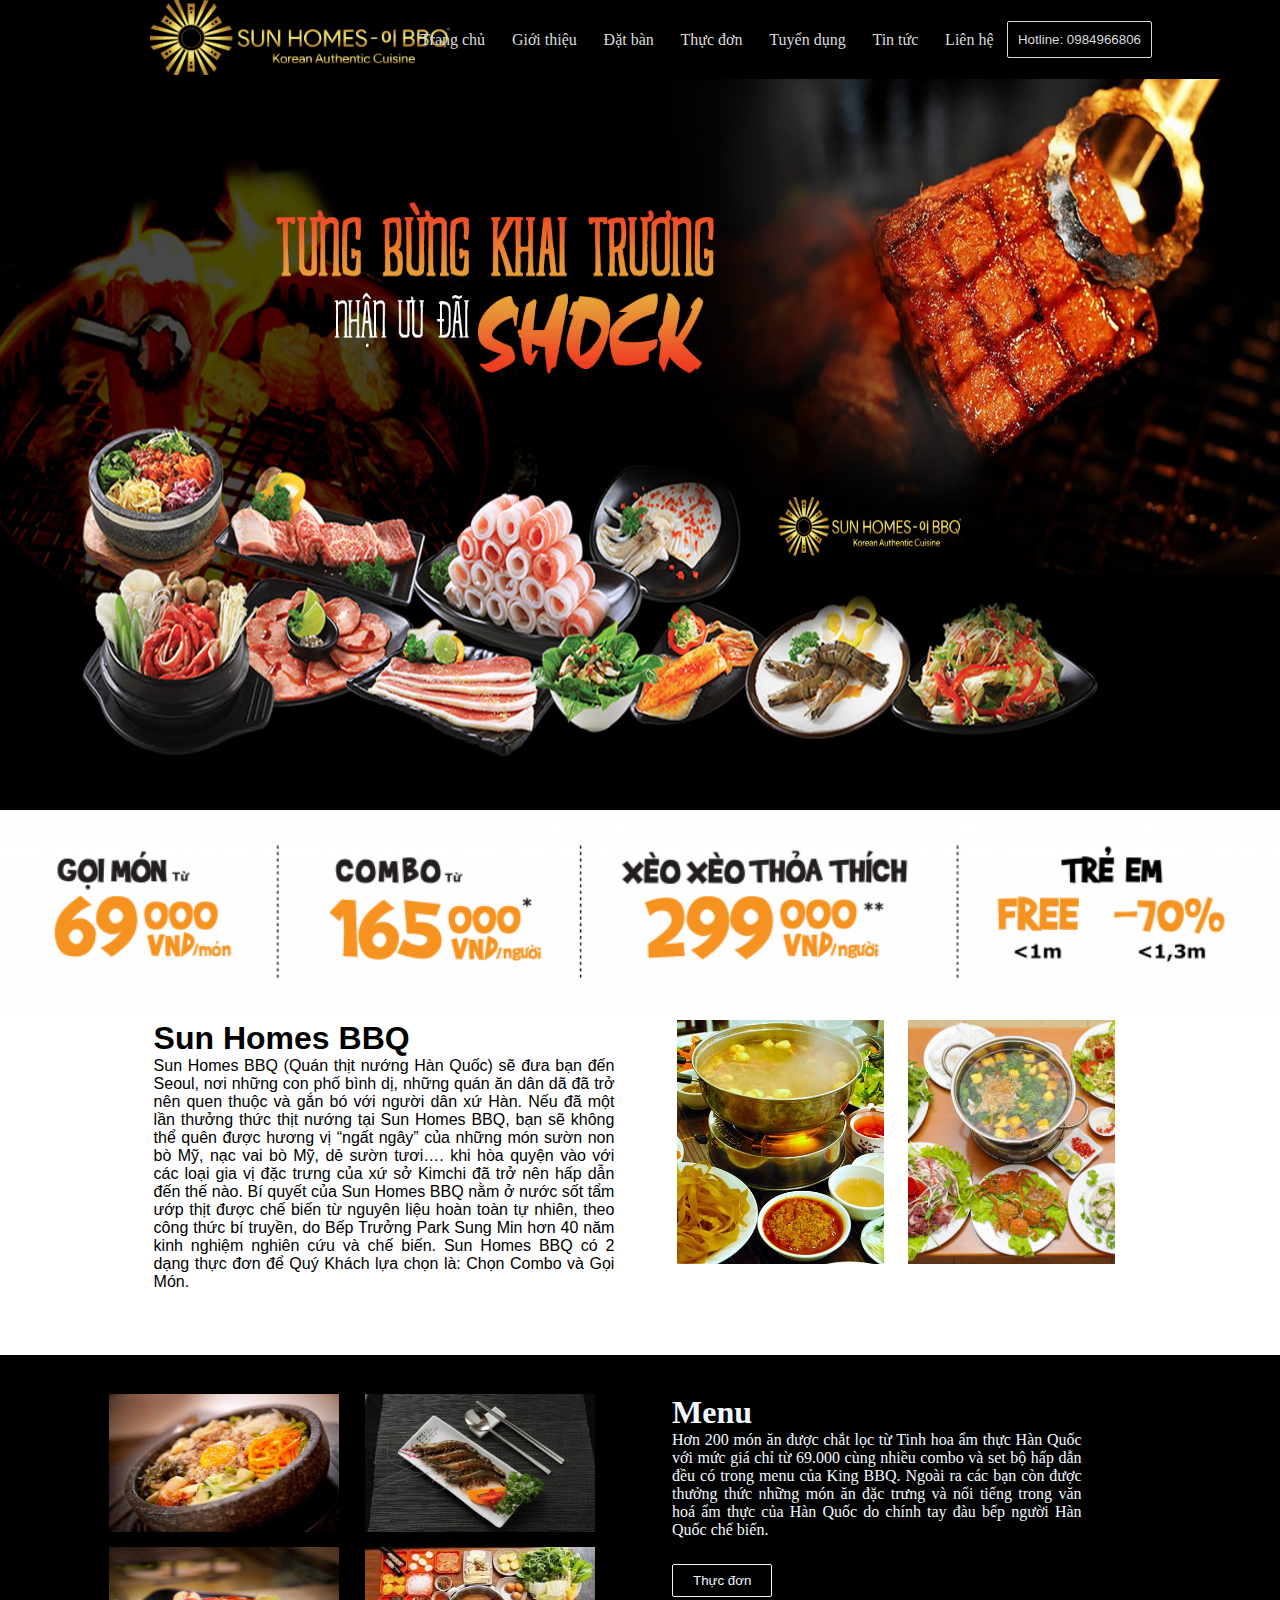
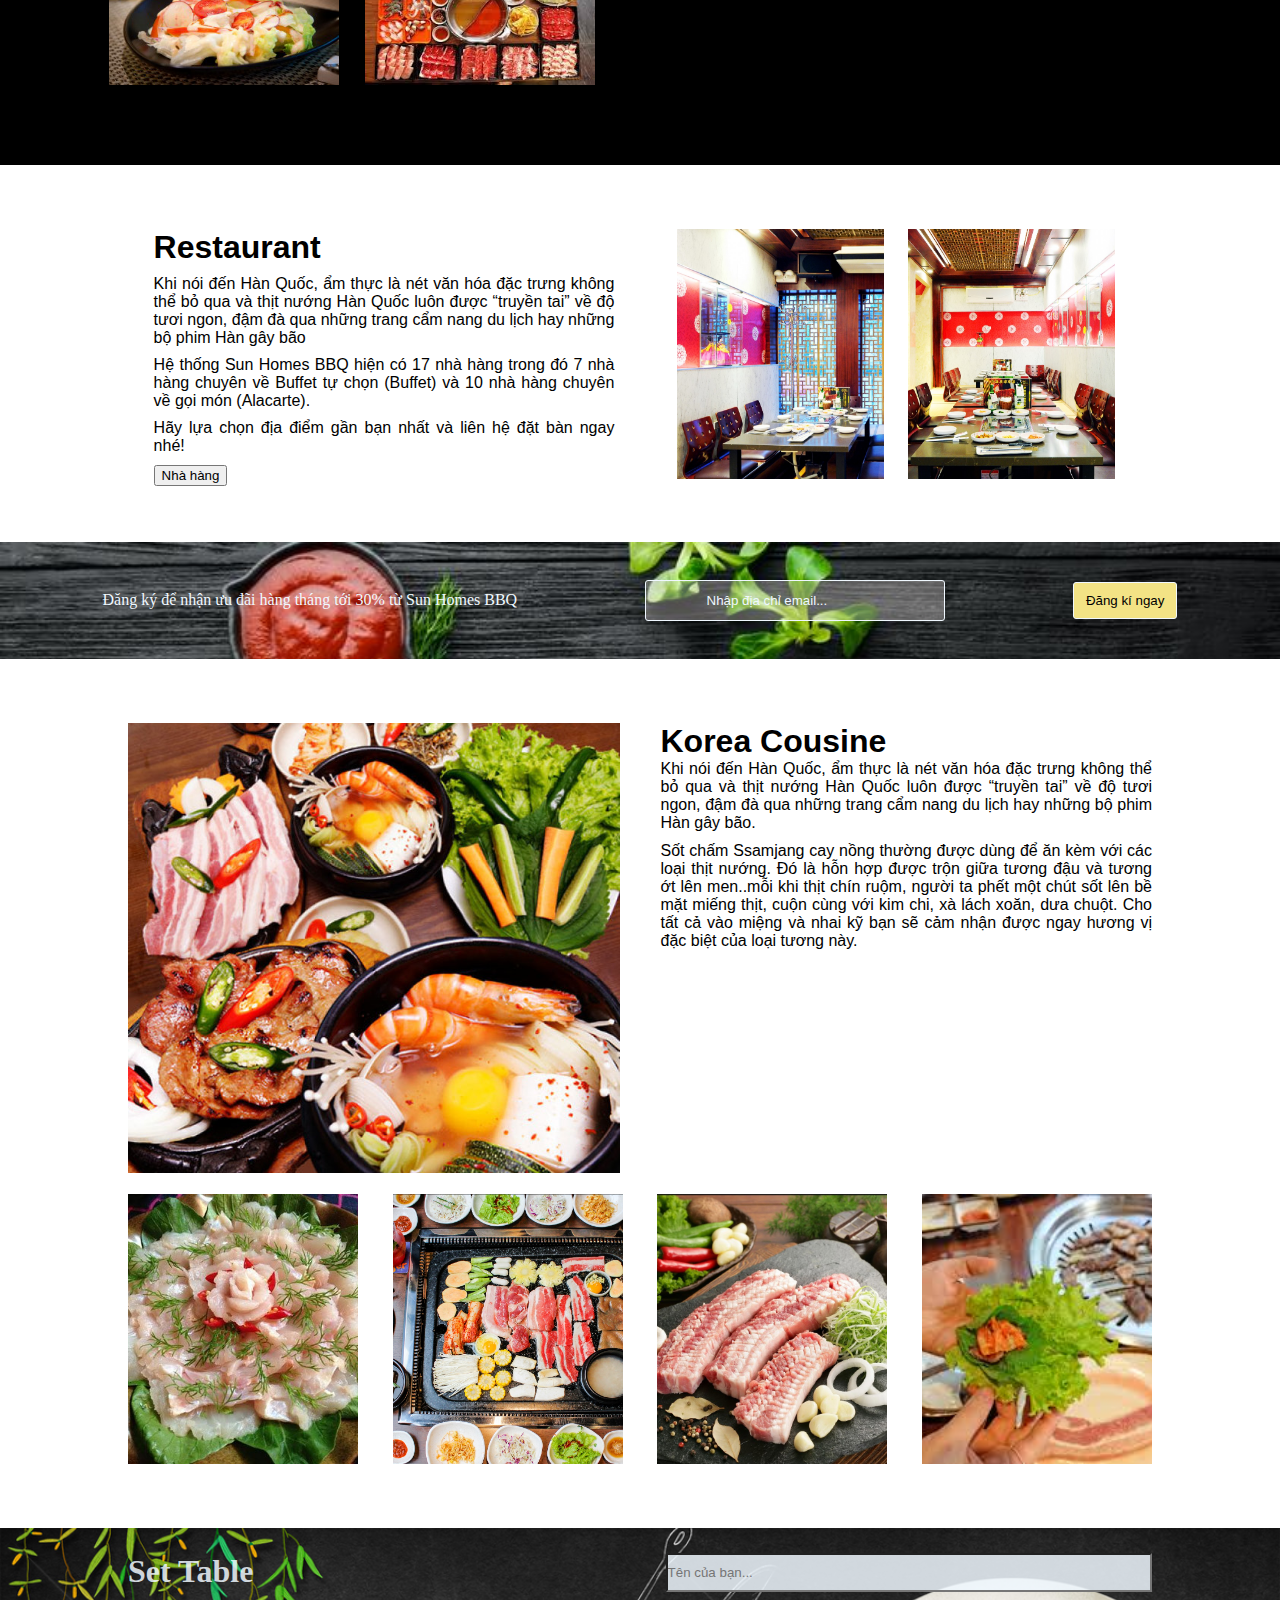
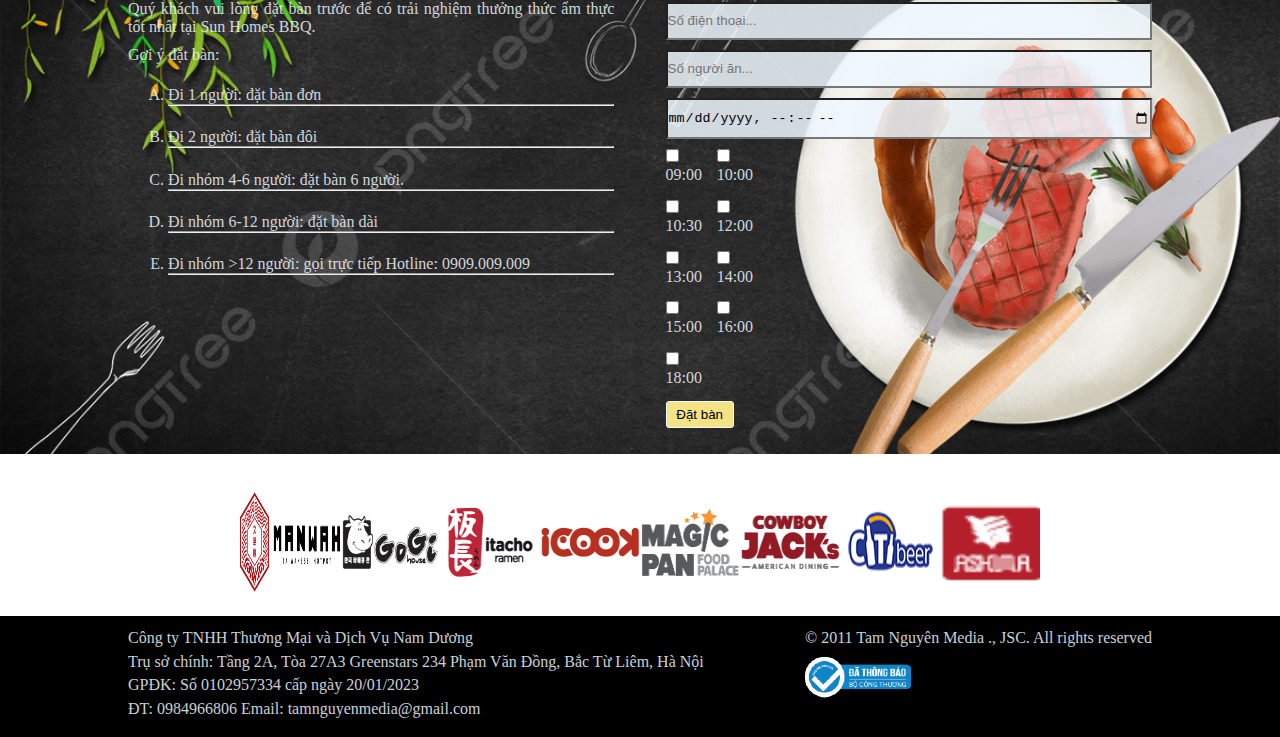
==== index.html @ fa779efd "move index.html from page1 to root" ====
<!DOCTYPE html>
<html lang="en">

<head>
    <meta charset="UTF-8">
    <meta http-equiv="X-UA-Compatible" content="IE=edge">
    <meta name="viewport" content="width=device-width, initial-scale=1.0">
    <title>Document</title>
    <link rel="stylesheet" href="BBQ/page1/asset/main.css">
    <link rel="stylesheet" href="page4/page4.css">
</head>

<body>
    <div class=" header ">
        <div class="logo"><img src="BBQ/page1/asset/img/header/logo-Sunhomes-BBQ-01.png" class="logo_img" alt="">
        </div>
        <div class="nav_header">
            <ul>
                <li>Trang chủ</li>
                <li> <a href="BBQ/Giới Thiệu/index.html">Giới thiệu </a> </li>
                <li> <a href="BBQ/Đặt Bàn/index.html">Đặt bàn </a></li>
                <li> <a href="BBQ/page4/page4.html">Thực đơn </a></li>
                <li><a href="BBQ/page5/page5.html">Tuyển dụng</a> </li>
                <li><a href="BBQ/page6/page6.html">Tin tức </a> </li>
                <li><a href="BBQ/page7/page7.html">Liên hệ </a></li>
            </ul>
        </div>
        <button class="phone">Hotline: 0984966806</button>
    </div>
    <div class="slider">
        <div class="slider_wrap">
            <img class="slider1" src="BBQ/page1/asset/img/header/SLIDER2.jpg" alt="">
            <img class="slider1" src="BBQ/page1/asset/img/header/fzn_0370_ll12.jpg" alt="">
            <img class="slider1" src="BBQ/page1/asset/img/header/slider01.jpg" alt="">
        </div>
    </div>
    <div class="botom_slider">
        <img class="botom_slider1" src="BBQ/page1/asset/img/header/bang-gia-01-1024x165 (1).png" alt="">
    </div>
    <div class="content">
        <div class="content1 aligment">
            <div class="left">
                <h1>Sun Homes BBQ</h1>
                <p>Sun Homes BBQ (Quán thịt nướng Hàn Quốc) sẽ đưa bạn đến Seoul, nơi những con phố bình dị, những quán
                    ăn dân dã đã trở nên quen thuộc và gắn bó với người dân xứ Hàn. Nếu đã một lần thưởng thức thịt
                    nướng tại Sun Homes BBQ, bạn sẽ không thể quên được hương vị “ngất ngây” của những món sườn non bò
                    Mỹ, nạc vai bò Mỹ, dẻ sườn tươi…. khi hòa quyện vào với các loại gia vị đặc trưng của xứ sở Kimchi
                    đã trở nên hấp dẫn đến thế nào.

                    Bí quyết của Sun Homes BBQ nằm ở nước sốt tẩm ướp thịt được chế biến từ nguyên liệu hoàn toàn tự
                    nhiên, theo công thức bí truyền, do Bếp Trưởng Park Sung Min hơn 40 năm kinh nghiệm nghiên cứu và
                    chế biến. Sun Homes BBQ có 2 dạng thực đơn để Quý Khách lựa chọn là: Chọn Combo và Gọi Món.</p>
            </div>
            <div class="right">
                <img class="right_img1 zoom_img" src="BBQ/page1/asset/img/body/lau-cua-dong-1_1628483882.webp" alt="">
                <img class="right_img2 zoom_img"
                    src="BBQ/page1/asset/img/body/cach-nau-lau-cua-dong-hai-phong.jpg5_.jpg" alt="">
            </div>
        </div>
        <div class="content2  ">
            <div class="left">
                <img class="content2_img zoom_img" src="BBQ/page1/asset/img/body/menu1.jpg" alt="">
                <img class="content2_img zoom_img" src="BBQ/page1/asset/img/body/menu2.jpg" alt="">
                <img class="content2_img zoom_img" src="BBQ/page1/asset/img/body/menu3.jpg" alt="">
                <img class="content2_img zoom_img" src="BBQ/page1/asset/img/body/menu5.jpg" alt="">
            </div>
            <div class="right">
                <h1>Menu</h1>
                <p>Hơn 200 món ăn được chắt lọc từ Tinh hoa ẩm thực Hàn Quốc với mức giá chỉ từ 69.000 cùng nhiều combo
                    và set bộ hấp dẫn đều có trong menu của King BBQ. Ngoài ra các bạn còn được thưởng thức những món ăn
                    đặc trưng và nổi tiếng trong văn hoá ẩm thực của Hàn Quốc do chính tay đàu bếp người Hàn Quốc chế
                    biến.</p>
                <button>Thực đơn</button>
            </div>
        </div>
        <div class="content3 aligment">
            <div class="left">
                <h1>Restaurant</h1>
                <p>Khi nói đến Hàn Quốc, ẩm thực là nét văn hóa đặc trưng không thể bỏ qua và thịt nướng Hàn Quốc luôn
                    được “truyền tai” về độ tươi ngon, đậm đà qua những trang cẩm nang du lịch hay những bộ phim Hàn gây
                    bão</p>
                <p>Hệ thống Sun Homes BBQ hiện có 17 nhà hàng trong đó 7 nhà hàng chuyên về Buffet tự chọn (Buffet) và
                    10 nhà hàng chuyên về gọi món (Alacarte).</p>
                <p>Hãy lựa chọn địa điểm gần bạn nhất và liên hệ đặt bàn ngay nhé!</p>
                <button>Nhà hàng </button>
            </div>
            <div class="right">
                <img class="content3_img zoom_img" src="BBQ/page1/asset/img/body/nha-hang-king-bbq-1-1-679x1024.jpg"
                    alt="">
                <img class="content3_img zoom_img" src="BBQ/page1/asset/img/body/nha-hang-king-bbq-1-2-679x1024.jpg"
                    alt="">
            </div>


        </div>
        <div class="content4">
            <p>Đăng ký để nhận ưu đãi hàng tháng tới 30% từ Sun Homes BBQ</p>
            <input type="email" class="email" placeholder="Nhập địa chỉ email...">
            <button class="button_content4">Đăng kí ngay</button>
        </div>
        <div class="content5 aligment">
            <div class="top">
                <img class="top_img zoom_img"
                    src="BBQ/page1/asset/img/body/213854-set-menu-han-quoc-hap-dan-danh-cho-2-nguoi-suon-nuong-han-quoc.jpg"
                    alt="">
                <div class="top_text">
                    <h1>Korea Cousine</h1>
                    <p>Khi nói đến Hàn Quốc, ẩm thực là nét văn hóa đặc trưng không thể bỏ qua và thịt nướng Hàn Quốc
                        luôn được “truyền tai” về độ tươi ngon, đậm đà qua những trang cẩm nang du lịch hay những bộ
                        phim Hàn gây bão.</p>
                    <p>Sốt chấm Ssamjang cay nồng thường được dùng để ăn kèm với các loại thịt nướng. Đó là hỗn hợp được
                        trộn giữa tương đậu và tương ớt lên men..mỗi khi thịt chín ruộm, người ta phết một chút sốt lên
                        bề mặt miếng thịt, cuộn cùng với kim chi, xà lách xoăn, dưa chuột. Cho tất cả vào miệng và nhai
                        kỹ bạn sẽ cảm nhận được ngay hương vị đặc biệt của loại tương này.</p>

                </div>
            </div>
            <div class="bottom">
                <img class="bottom_img zoom_img" src="BBQ/page1/asset/img/body/bottom1.jpg" alt="">
                <img class="bottom_img zoom_img" src="BBQ/page1/asset/img/body/bottom2.jpg" alt="">
                <img class="bottom_img zoom_img" src="BBQ/page1/asset/img/body/bottom3.jpg" alt="">
                <img class="bottom_img zoom_img" src="BBQ/page1/asset/img/body/bottom4.jpg" alt="">
            </div>


        </div>

        <div class="content6">
            <div class="left">
                <h1>Set Table</h1>
                <p>Quý khách vui lòng đặt bàn trước để có trải nghiệm thưởng thức ẩm thực tốt nhất tại Sun Homes BBQ.
                </p>
                <p>Gợi ý đặt bàn:</p>
                <ul>
                    <li>Đi 1 người: đặt bàn đơn</li>
                    <hr>
                    <li>Đi 2 người: đặt bàn đôi</li>
                    <hr>
                    <li>Đi nhóm 4-6 người: đặt bàn 6 người.</li>
                    <hr>
                    <li>Đi nhóm 6-12 người: đặt bàn dài</li>
                    <hr>
                    <li>Đi nhóm >12 người: gọi trực tiếp Hotline: 0909.009.009</li>
                    <hr>
                </ul>
            </div>
            <div class="right">
                <div class="content6_input">
                    <input class="content6_input_item" type="text" placeholder="Tên của bạn...">
                    <input class="content6_input_item" type="text" placeholder="Số điện thoại...">
                    <input class="content6_input_item" type="text" placeholder="Số người ăn...">
                    <input class="content6_input_item" type="datetime-local" palaceholder="">
                </div>
                <div class="content6_checkbox">
                    <label for="">
                        <input type="checkbox" name="" id="">
                        <p> 09:00</p>

                    </label>
                    <label for="">
                        <input type="checkbox" name="" id="">
                        <p> 10:00</p>
                    </label>
                    <label for="">
                        <input type="checkbox" name="" id="">
                        <p> 10:30</p>
                    </label>
                    <label for="">
                        <input type="checkbox" name="" id="">
                        <p> 12:00</p>
                    </label>
                    <label for="">
                        <input type="checkbox" name="" id="">
                        <p> 13:00</p>
                    </label>
                    <label for="">
                        <input type="checkbox" name="" id="">
                        <p> 14:00</p>
                    </label>
                    <label for="">
                        <input type="checkbox" name="" id="">
                        <p> 15:00</p>
                    </label>
                    <label for="">
                        <input type="checkbox" name="" id="">
                        <p> 16:00</p>
                    </label>
                    <label for="">
                        <input type="checkbox" name="" id="">
                        <p> 18:00</p>
                    </label>
                </div>
                <button class="content6_button">Đặt bàn</button>

            </div>
        </div>
        <div class="content7 aligment">
            <div class="content7_item">
                <img class="content7_img zoom_img" src="BBQ/page1/asset/img/body/content_7_1.png" alt="">
                <img class="content7_img zoom_img" src="BBQ/page1/asset/img/body/content_7_2.png" alt="">
                <img class="content7_img zoom_img" src="BBQ/page1/asset/img/body/content_7_3.png" alt="">
                <img class="content7_img zoom_img" src="BBQ/page1/asset/img/body/content_7_4.png" alt="">
                <img class="content7_img zoom_img" src="BBQ/page1/asset/img/body/content_7_5.png" alt="">
                <img class="content7_img zoom_img" src="BBQ/page1/asset/img/body/content_7_6.png" alt="">
                <img class="content7_img zoom_img" src="BBQ/page1/asset/img/body/content_7_7.png" alt="">
                <img class="content7_img zoom_img" src="BBQ/page1/asset/img/body/content_7_8.png" alt="">
                <img class="content7_img zoom_img" src="BBQ/page1/asset/img/body/content_7_9.png" alt="">
                <img class="content7_img zoom_img" src="BBQ/page1/asset/img/body/content_7_10.png" alt="">
            </div>

        </div>
        <div class="footer ">
            <div class="left">
                <p>Công ty TNHH Thương Mại và Dịch Vụ Nam Dương</p>
                <p>Trụ sở chính: Tầng 2A, Tòa 27A3 Greenstars 234 Phạm Văn Đồng, Bắc Từ Liêm, Hà Nội</p>
                <p>GPĐK: Số 0102957334 cấp ngày 20/01/2023</p>
                <p>ĐT: 0984966806 Email: tamnguyenmedia@gmail.com</p>
            </div>
            <div class="right">
                <p>© 2011 Tam Nguyên Media ., JSC. All rights reserved</p>
                <img src="BBQ/page1/asset/img/footer/footer.png " alt="">
            </div>

        </div>

        <div class="modal  ">
            <div class="form aligment">
                <h1 class="form_h1">Trang đăng kí</h1>
                <div class="User">
                    <input class="inputUser" type="text" placeholder="UserName"
                        pattern="^([a-zA-Z0-9._%-]+@[a-zA-Z0-9.-]+\.[a-zA-Z]{2,4})*/$">
                    <h3 class="elem"></h3>
                </div>
                <div class="Pass">
                    <input class="inputPass" type="password" placeholder="Password">
                </div class="modal_buuton">
                <div class="signup_exit">
                    <div class="btn_dangnhap">
                        <button class="Dangnhap">Đăng nhập</button>
                    </div>
                    <div class="btn_thoat">
                        <button class="modal_exit">Thoát</button>
                    </div>
                </div>
            </div>
        </div>
        <button onclick="topFunction()" id="myBtn" title="Go to top">TOP</button>
        <script src="./main.js"></script>
</body>

</html>
---- BBQ/page1/asset/main.css ----
* {
    box-sizing: border-box;
    margin: 0;
}

.aligment {
    margin: 0 auto;
    font-family: "Roboto", sans-serif;
}

.header {
    display: flex;
    /* justify-content: space-around;
    margin: 0; */
    width: 100%;
    align-items: center;
    background-color: black;
    position: fixed;
    z-index: 1;
    /* height: 25%; */
}

.nav_header {
    margin-left: auto;
    width: 50%;
}

.nav_header ul {
    display: flex;
    justify-content: space-around;
    list-style-type: none;
    color: gainsboro
}

.nav_header ul li:hover {
    color: rgb(236, 187, 65);
    cursor: pointer;
}

.nav_header ul li a {
    text-decoration: none;
    color: gainsboro;
}

.nav_header ul li a:hover {
    color: rgb(236, 187, 65);
    cursor: pointer;
}

.logo_img {
    margin-left: 50%;
    width: 300px;
    max-height: 100px;
}

.phone {
    margin-right: 10%;
    color: gainsboro;
    background-color: black;
    padding: 10px 10px;
    border: 0.5px solid gainsboro;
    border-radius: 2px;
}

.slider {
    overflow: hidden;
    width: 100%;
    /* height: 90vh; */
    height: 90vh;
    margin: 0 auto;
}

.slider .slider_wrap {
    width: 300%;
    -webkit-animation: slider1 20s ease infinite;
}

.slider .slider1 {
    float: left;
    height: 90vh;
    width: calc(100%/3);
}

/* float: right;
    height: 90vh;
    width: calc(100%/3); */
/* object-fit: cover; */


@-webkit-keyframes slider1 {


    20% {
        margin-left: 0;
    }

    30% {
        margin-left: -100%;
    }

    40% {
        margin-left: -100%;
    }

    60% {
        margin-left: -200%;
    }

    80% {
        margin-left: -200%;
    }

    100% {
        margin-left: -200%;
    }

}

/* .slider .slider1 {
    position: relative;
    width: 100%;
    max-height: 90vh;
    object-fit: cover;

} */

.botom_slider1 {
    width: 100%;
    height: auto;
    object-fit: cover;
}

content {}

/* content1 */
.content1 {
    display: flex;
    width: 80%;
    justify-content: space-around;
    margin-bottom: 5%;

}

.content1 .left {
    width: 45%;
}

.content .left p {
    text-align: justify;
}

.content1 .right {
    width: 45%;
    display: flex;
    justify-content: space-around;

}

.content1 .right .right_img1,
.content1 .right .right_img2 {
    width: 45%;
    height: 90%;
    object-fit: cover;
    /* transform: translate(-50%, -50%);
    backface-visibility: hidden; */
}

.zoom_img:hover {
    backface-visibility: hidden;
    transform: scale(1.2, 1.2);
    opacity: 1;
}

/* content2 */
.content2 {
    width: 100%;
    display: flex;
    justify-content: space-around;
    padding: 3% 0 5% 0;
    background-color: black;
    margin-bottom: 5%;
}

.content2 .left {
    margin-left: 5%;
    width: 40%;
    display: flex;
    flex-wrap: wrap;
    justify-content: space-around;
}

.content2_img {
    width: 45%;
    height: 45%;
}

.content2 .right {
    margin-right: 5%;
    width: 40%;
    color: aliceblue
}

.content2 .right button {
    background-color: black;
    padding: 8px 20px;
    border-radius: 2px;
    border: 0.5px solid aliceblue;
    color: aliceblue
}

.content2 .right p {
    width: 80%;
    text-align: justify;
    margin-bottom: 5%;
}

/* content3 */
.content3 {
    width: 80%;
    display: flex;
    justify-content: space-around;
}

.content3 .left {
    width: 45%;
}

.content3 .left p {
    text-align: justify;
    margin-top: 2%;
    margin-bottom: 2%;
}

.content3 .right {
    width: 45%;
    display: flex;
    justify-content: space-around;
}

.content3_img {
    width: 45%;
    height: 80%;
    object-fit: cover;
}

/* content4 */
.content4 {
    display: flex;
    justify-content: space-around;
    padding: 3%;
    align-items: center;
    background-image: url(./img/body/fondo-negro-de-cocina-con-especias-y-plato-vista-superior-espacio-libre-para-el-texto-estilo-rústico-183926482.jpg);
    background-repeat: no-repeat;
    background-size: 100vw;
    opacity: 1;
    margin-bottom: 5%;
}

.content4 p {
    color: aliceblue;
}

.content4 input {
    border: 0.5px solid aliceblue;
    border-radius: 3px;
    padding: 1% 5%;
    color: aliceblue;
    /* background-color: gray; */
    background-color: #eae2e257;
}

.content4 input::placeholder {
    color: aliceblue !important;
    opacity: 1;
}

.content4 button {
    padding: 0.8% 1%;
    border: 0.5px solid aliceblue;
    border-radius: 3px;
    background-color: #f3e385;
}

/* content5 */
.content5 {
    width: 80%;
    display: flex;
    flex-direction: column;
    justify-content: space-between;
    margin-bottom: 5%;
}

.content5 .top {
    display: flex;
    justify-content: space-between;

}

.content5 .top_img {
    width: 48%;
    height: 50vh;
    object-fit: cover;
    margin-bottom: 2%;
}

.content5 .top_text {
    width: 48%;
}

.content5 .top_text p {
    text-align: justify;
    margin-bottom: 2%;
}

.content5 .bottom {
    display: flex;
    flex-wrap: wrap;
    justify-content: space-between;
}

.content5 .bottom_img {
    width: 18vw;
    height: 30vh;
    object-fit: cover;
}

/* content6 */
.content6 {
    width: 100%;
    display: flex;
    justify-content: space-between;
    padding: 2% 0;
    background-image: url(./img/body/img_content6.jpg);
    background-size: cover;
    margin-bottom: 3%;
}

.content6 .left {
    width: 38%;
    margin-left: 10%;
    color: #f0f8ffd9
}

.content6 .left p {
    margin: 2% 0;
}

.content6 .left ul li {
    list-style-type: upper-latin;
    margin-top: 5%;
}

/* .content6 .left ul li hr {
    padding-bottom: 2%;
} */



.content6 .right {
    width: 38%;
    margin-right: 10%;

}

.content6 .content6_input {
    display: flex;
    flex-direction: column;
    justify-content: space-around;
}

.content6 .content6_input_item {
    margin-bottom: 2%;
    padding: 2% 0;
    background-color: #f0f8ffd9;
}

.content6 .content6_checkbox {
    width: 30%;
    display: flex;
    flex-wrap: wrap;
    color: #f0f8ffd9;
}

.content6 .content6_checkbox label {
    padding-right: 10%;
    padding-bottom: 10%;
}

.content6 .content6_button {
    padding: 1% 2%;
    border-radius: 3px;
    background-color: #f3e385;
    border: 0.5px solid aliceblue;
}

/* content7 */
.content7 .content7_item {
    /* width: 80%; */
    display: flex;
    justify-content: space-around;
    margin-bottom: 3%;
    align-items: center;
}

/* .content7 .content7_img {
    width: 100px;
    height: 100px;
    object-fit: contain;
    object-fit: contain;

} */

.content7 {
    overflow: hidden;
    width: 800px;
    margin: 0 auto;
}

.content7_item {
    width: 1000px;
    -webkit-animation: content7_img 10s ease infinite;
}

.content7 .content7_img {
    float: left;
    height: 100px;
    width: 100px;
}

/* float: right;
    height: 90vh;
    width: calc(100%/3); */
/* object-fit: cover; */


@-webkit-keyframes content7_img {


    20% {
        margin-left: 0;
    }

    30% {
        margin-left: -100px;
    }

    40% {
        margin-left: -100px;
    }

    60% {
        margin-left: -200px;
    }

    80% {
        margin-left: -200px;
    }

    100% {
        margin-left: -200px;
    }

}

.footer {
    width: 100%;
    display: flex;
    justify-content: space-between;
    background-color: black;
    color: aliceblue;
    padding: 1% 0 1% 0;

}

.footer .left {
    margin-left: 10%;
    color: #f0f8ffd9;
}

.footer .left p {

    margin-bottom: 1%;
}

.footer .right {
    margin-right: 10%;
    color: #f0f8ffd9;
}

.footer .right p {
    margin-bottom: 3%;
}

#myBtn {
    display: none;
    position: fixed;
    bottom: 10px;
    right: 43px;
    z-index: 99;
    font-size: 18px;
    border: none;
    outline: none;
    background-color: #f3e385;
    color: black;
    cursor: pointer;
    padding: 10px;
    border-radius: 50%;
}

#myBtn:hover {
    background-color: #555;
}

.modal.open {
    display: block;
}

.modal {
    display: none;
    position: fixed;
    bottom: 0;
    top: 0;
    right: 0;
    left: 0;
    background: rgba(40, 34, 34, 0.9);
    z-index: 10;
    margin: 0 auto;
}

.form {
    /* display: none; */
    opacity: 0.9;
    background-image: url(./img/body/img_form3.jpg);
    background-size: contain;
    background-repeat: no-repeat;
    background-color: rgb(44, 42, 42);
    color: red;
    display: flex;
    height: 600px;
    width: 400px;
    align-content: center;
    justify-content: center;
    align-items: center;
    flex-direction: column;

}

.modal_button {
    display: flex;
}

.form .form_h1,
.User,
.Pass {
    padding-bottom: 3%;
}

.signup_exit {
    display: flex;
    justify-content: space-between;
}

.btn_angnhap {
    padding-right: 1%;
}

.inputUser,
.inputPass {
    padding: 3%;
    border-radius: 3px;
    border-color: aliceblue;
}

.form .form_h1 {
    animation: color 0.3s infinite;
    -webkit-animation: color 3s infinite;
    -moz-animation: colo 3s infinitre;
    -o-animation: color 0.3s infinite
}

@keyframes color {
    /* 0% {
        color: rgb(82, 11, 82);
    } */

    30% {
        color: red;
        /* color: yellow; */
    }

    50% {
        color: orange;
    }

    80% {
        color: rgb(93, 0, 255);
    }

    100% {
        color: greenyellow
    }
}
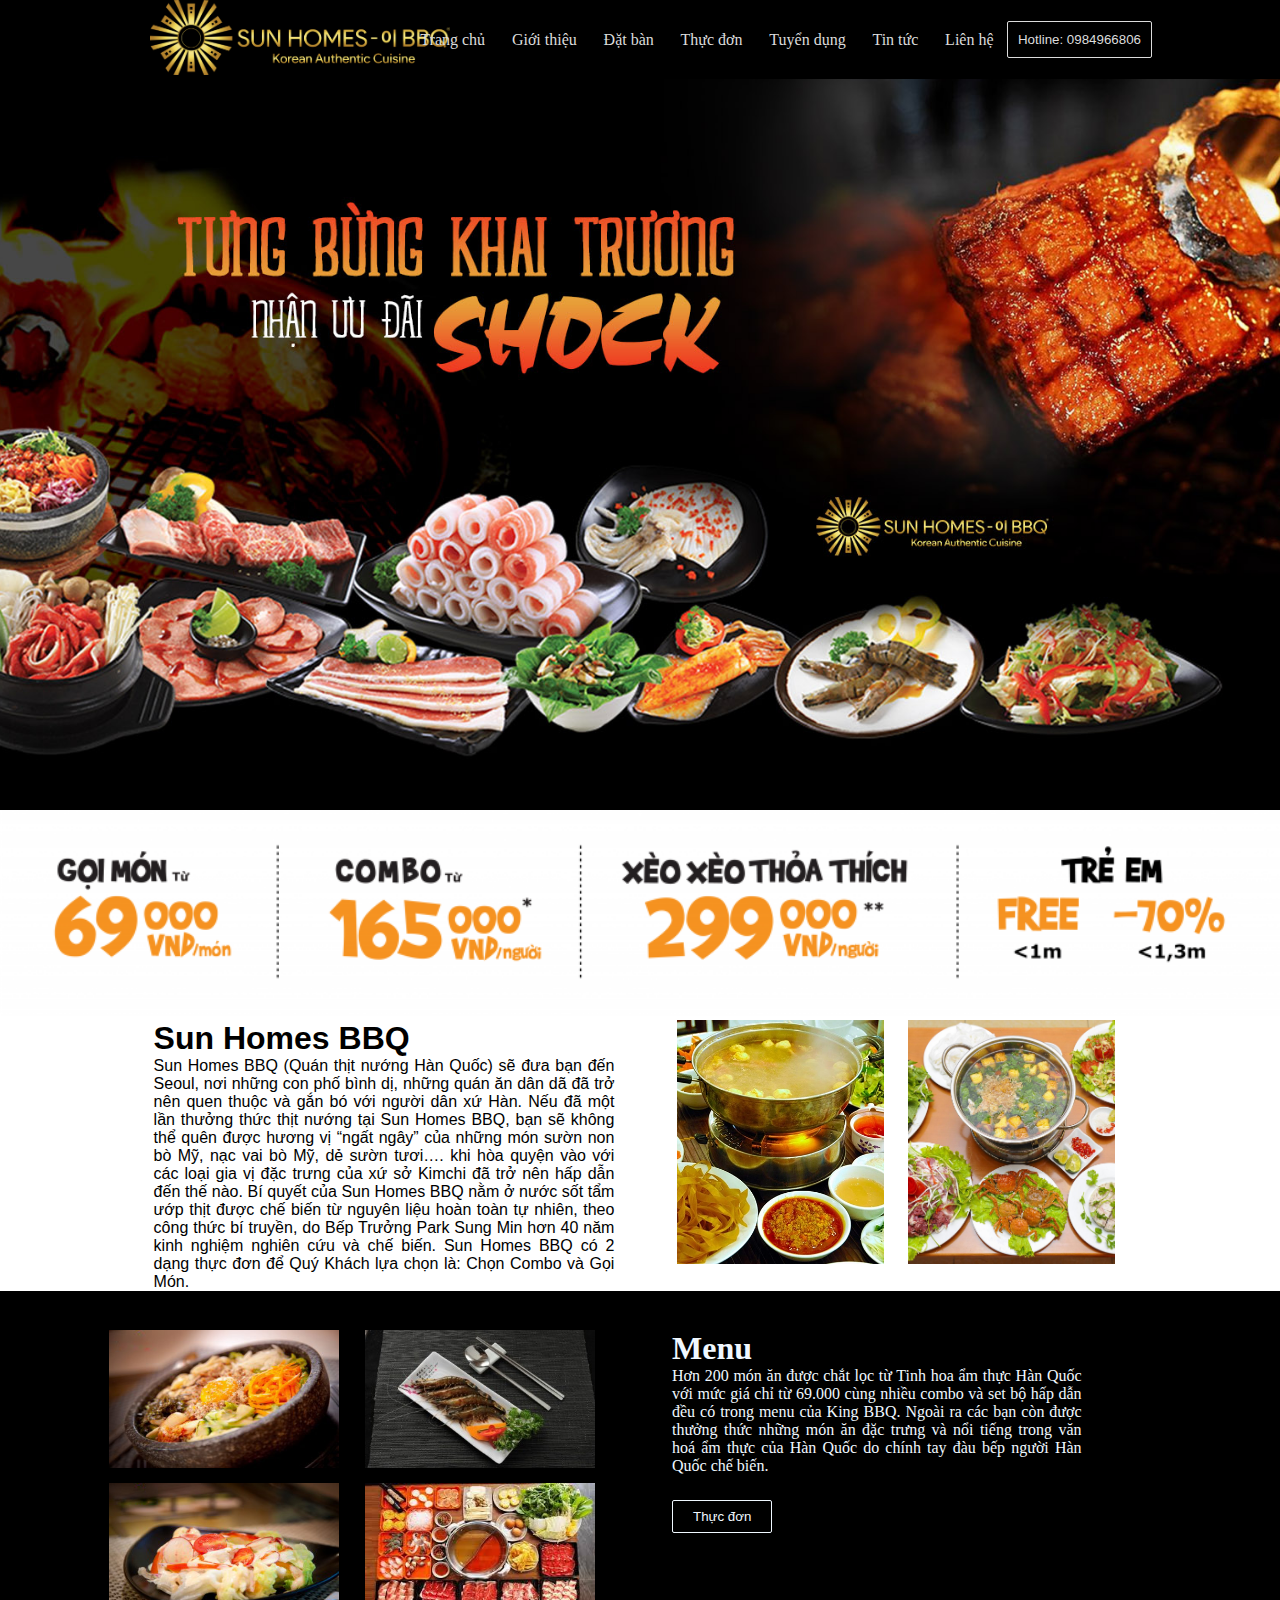
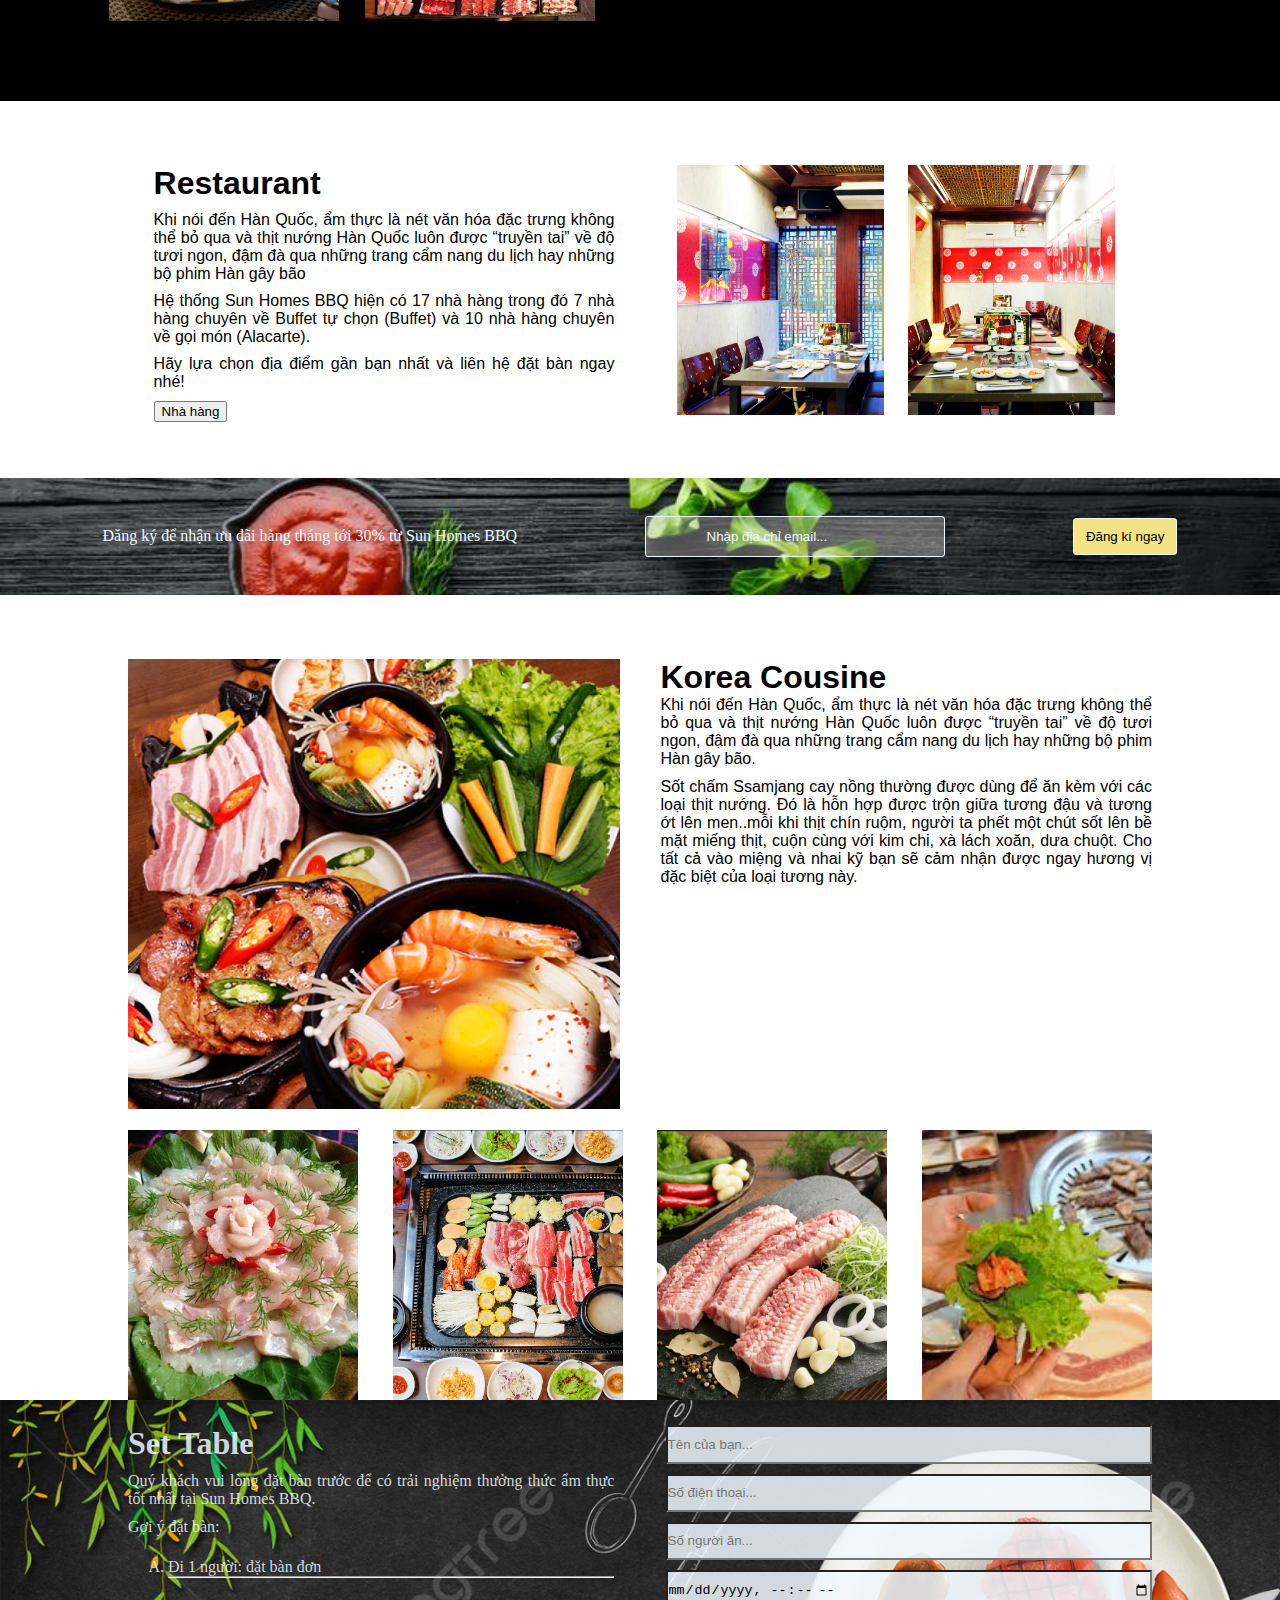
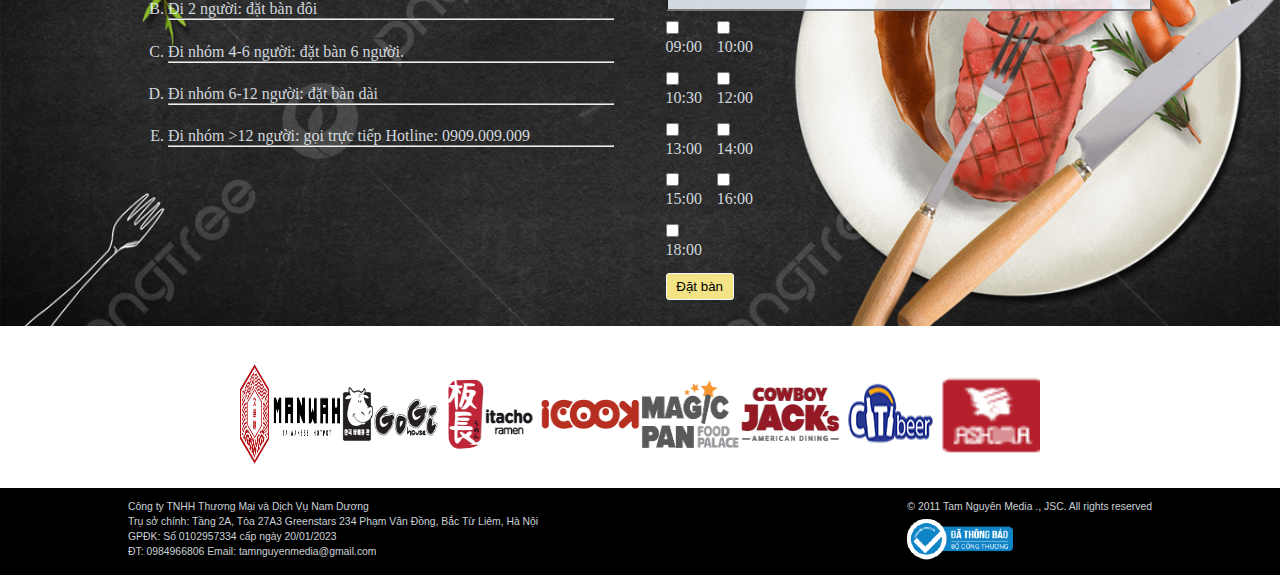
==== commit 59925bea: "update index.html" ====
--- a/index.html
+++ b/index.html
@@ -7,7 +7,7 @@
     <meta name="viewport" content="width=device-width, initial-scale=1.0">
     <title>Document</title>
     <link rel="stylesheet" href="BBQ/page1/asset/main.css">
-    <link rel="stylesheet" href="page4/page4.css">
+    <link rel="stylesheet" href="BBQ/page4/page4.css">
 </head>
 
 <body>
--- a/BBQ/page4/page4.css
+++ b/BBQ/page4/page4.css
@@ -0,0 +1,163 @@
+* {
+    box-sizing: border-box;
+    margin: 0;
+}
+
+.aligment {
+    margin: 0 auto;
+    font-family: "Roboto", sans-serif;
+}
+
+.header {
+    display: flex;
+    /* justify-content: space-around;
+    margin: 0; */
+    width: 100%;
+    align-items: center;
+    background-color: black;
+    position: fixed;
+    z-index: 1;
+    /* height: 25%; */
+}
+
+.nav_header {
+    margin-left: auto;
+    width: 50%;
+}
+
+.nav_header ul {
+    display: flex;
+    justify-content: space-around;
+    list-style-type: none;
+    color: gainsboro
+}
+
+.nav_header ul li:hover {
+    color: rgb(236, 187, 65);
+    cursor: pointer;
+}
+
+.nav_header ul li a {
+    text-decoration: none;
+    color: gainsboro;
+}
+
+.nav_header ul li a:hover {
+    color: rgb(236, 187, 65);
+    cursor: pointer;
+}
+
+.logo_img {
+    margin-left: 50%;
+    width: 300px;
+    max-height: 100px;
+}
+
+.phone {
+    margin-right: 10%;
+    color: gainsboro;
+    background-color: black;
+    padding: 10px 10px;
+    border: 0.5px solid gainsboro;
+    border-radius: 2px;
+}
+
+.slider1 {
+    object-fit: cover;
+    height: 300px;
+    width: 100%;
+}
+
+.content_page4 {
+    margin-top: 2%;
+
+}
+
+.content_page4 h1 {
+    text-align: center;
+    margin-bottom: 1%;
+}
+
+.content_page4 .option {
+    display: flex;
+    width: 300px;
+    justify-content: space-evenly;
+    /* padding: 0 0 0 0; */
+
+}
+
+.space {
+    list-style-type: none;
+    text-align: center;
+}
+
+.content_page4 .option1 {
+    padding: 10px 2px 10px 2px;
+    /* border: 0.5px solid yellow; */
+    background-color: darkgrey;
+    border-radius: 3px;
+}
+
+.content_page4_big {
+    /* border: 0.5px solid rgb(86, 83, 83); */
+    width: 80%;
+    box-shadow: 3px 1px 3px 3px darkgray;
+    margin-bottom: 3%;
+}
+
+.content_page4_small {
+    margin-top: 1.5%;
+    /* box-shadow: 3px 3px 3px  darkgray; */
+}
+
+/* .alignment3{
+    margin:0 auto
+} */
+.aligment2 {
+    width: 100%;
+    display: flex;
+    justify-content: space-around;
+}
+
+.aligment2_img {
+    margin-top: 6%;
+    width: 20vw;
+    height: auto;
+    object-fit: cover;
+}
+
+/* giãn dòng trong content */
+.space {
+    padding: 6px 0;
+}
+
+.footer {
+    width: 100%;
+    display: flex;
+    justify-content: space-between;
+    background-color: black;
+    color: aliceblue;
+    padding: 1% 0 1% 0;
+    font-family: "Roboto", sans-serif;
+    font-size: 65%;
+
+}
+
+.footer .left {
+    margin-left: 10%;
+    color: #f0f8ffd9;
+}
+
+.footer .left p {
+
+    margin-bottom: 1%;
+}
+
+.footer .right {
+    margin-right: 10%;
+    color: #f0f8ffd9;
+}
+
+.footer .right p {
+    margin-bottom: 3%;
+}